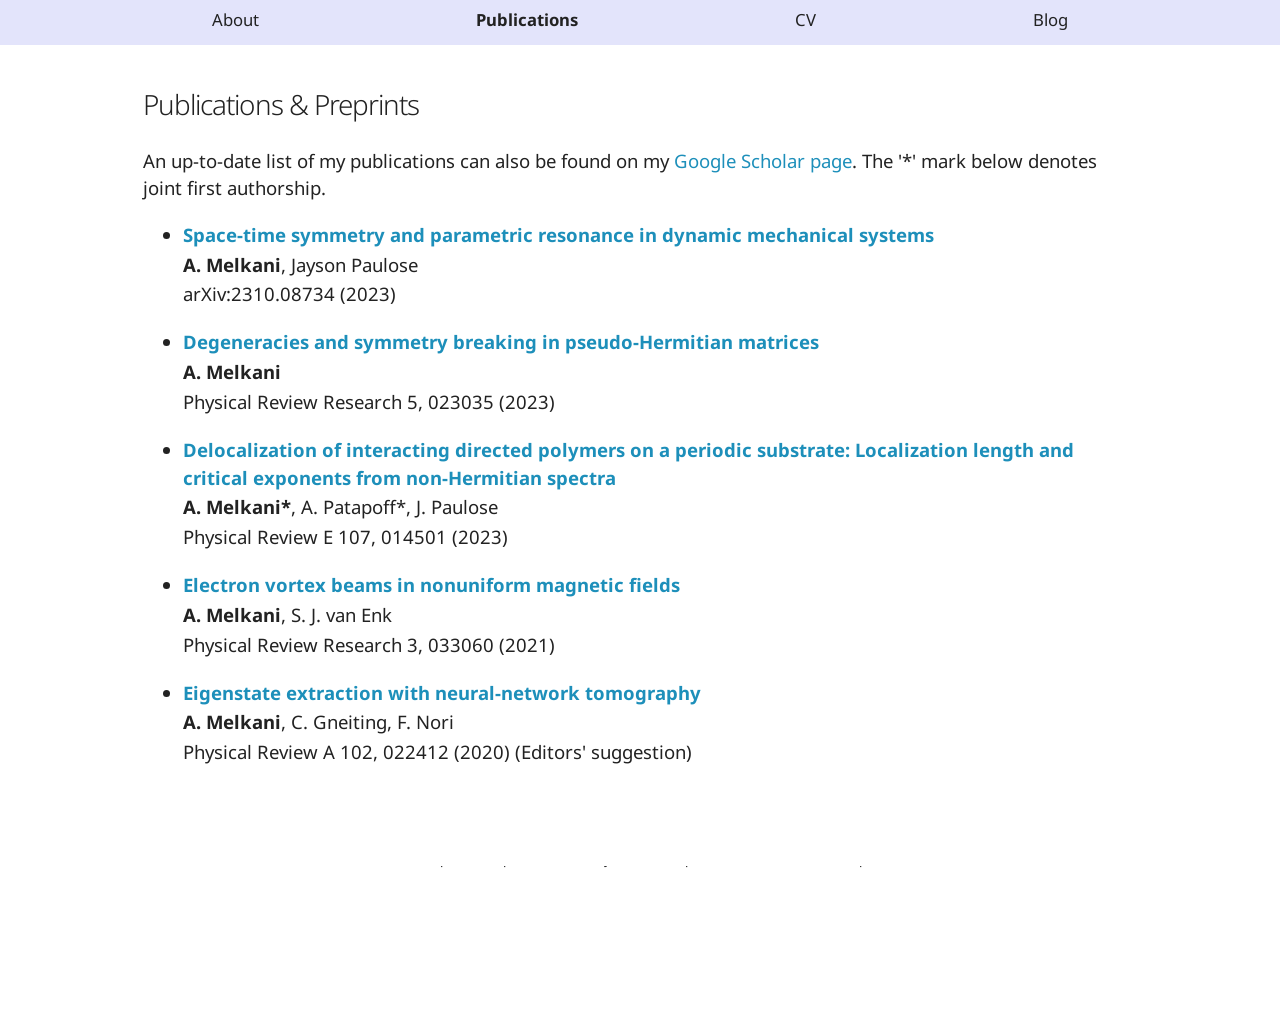
==== publications.html @ 1e5b2a1a "new intro" ====
<!DOCTYPE html>
<html lang="en">
<head>
	<title>
		Abhijeet Melkani
	</title>
	<link rel="stylesheet" type="text/css" href="https://fonts.googleapis.com/css2?family=Noto+Sans:ital,wght@0,400;0,700;1,400;1,700&family=Vollkorn&display=swap">
	<link rel="stylesheet" href="main.css" type="text/css"/>
	<script src="components/header.js" type="text/javascript" defer></script>
	<script>
		window.onload=function() {document.getElementById("navPublications").className = "on";}
	</script>
</head>

<body>
	<navi-gator></navi-gator>

	<main id="contentpane">
		<div id="content">
			<div>
				<h4>Publications &amp; Preprints</h4> 

				An up-to-date list of my publications can also be found on my <a href="https://scholar.google.com/citations?user=eS5qIn0AAAAJ&hl=en" target="_blank">Google Scholar page</a>. The '*' mark below denotes joint first authorship.<br/>
				<p>

<ul>
				<li><div class="paper">
					<p class="title"><a href="https://doi.org/10.48550/arXiv.2310.08734" target="_blank"><b>Space-time symmetry and parametric resonance in dynamic mechanical systems</b></a></i></p>
					<p><b>A. Melkani</b>, Jayson Paulose</p>
					<p>arXiv:2310.08734 (2023)</p>
				</div>
				<li><div class="paper">
					<p class="title"><a href="https://doi.org/10.1103/PhysRevResearch.5.023035" target="_blank"><b>Degeneracies and symmetry breaking in pseudo-Hermitian matrices</b></a></i></p>
					<p><b>A. Melkani</b></p>
					<p>Physical Review Research 5, 023035 (2023)</p>
				</div>

				<li><div class="paper">
					<p class="title"><a href="https://doi.org/10.1103/PhysRevE.107.014501" target="_blank"><b>Delocalization of interacting directed polymers on a periodic substrate: Localization length and critical exponents from non-Hermitian spectra</b></a></i></p>
					<p><b>A. Melkani*</b>, A. Patapoff*, J. Paulose</p>
					<p>Physical Review E 107, 014501 (2023)</p>
				</div>

				<li><div class="paper">
					<p class="title"><a href="https://doi.org/10.1103/PhysRevResearch.3.033060" target="_blank"><b>Electron vortex beams in nonuniform magnetic fields</b></a></i></p>
					<p><b>A. Melkani</b>, S. J. van Enk</p>
					<p>Physical Review Research 3, 033060 (2021)</p>
				</div>

				<li><div class="paper">
					<p class="title"><a href="https://doi.org/10.1103/PhysRevA.102.022412" target="_blank"><b>Eigenstate extraction with neural-network tomography</b></a></i></p>
					<p><b>A. Melkani</b>, C. Gneiting, F. Nori</p>
					<p>Physical Review A 102, 022412 (2020) (Editors' suggestion)</p>
				</div>

</ul>
			</div>
		</div>
	</main>
	<footer-text></footer-text>
</body>
</html>
---- main.css ----
html {
  font-size: 72.5%; }

body {
    -webkit-animation-delay: 0.1s;
    -webkit-animation-name: fontfix;
    -webkit-animation-duration: 0.1s;
    -webkit-animation-iteration-count: 1;
    -webkit-animation-timing-function: linear;
    font-size: 1.6em; /* currently ems cause chrome bug misinterpreting rems on body element */
    line-height: 1.7;
    font-weight: 400;
    font-family: "Noto Sans", sans-serif;
    color: #222; 
}

@-webkit-keyframes fontfix {
    from { opacity: 1; }
    to   { opacity: 1; }
}

h1, h2, h3, h4, h5, h6 {
  margin-top: 0;
  margin-bottom: 2rem;
  font-weight: 300; }
h1 { font-size: 4.0rem; line-height: 1.2;  letter-spacing: -.1rem;}
h2 { font-size: 3.6rem; line-height: 1.25; letter-spacing: -.1rem; }
h3 { font-size: 3.0rem; line-height: 1.3;  letter-spacing: -.1rem; }
h4 { font-size: 2.4rem; line-height: 1.35; letter-spacing: -.08rem; margin-top:2.4rem;}
h5 { font-size: 1.8rem; line-height: 1.5;  letter-spacing: -.05rem; }
h6 { font-size: 1.5rem; line-height: 1.6;  letter-spacing: 0; }

div#headpane {

    position:relative;
    margin-left:auto;
    margin-right:auto;
    margin-top:40px;
    height:auto;
    width: 950px;
}

#contentpane {
    
    position:relative;
    margin-top: -10px;
    margin-left:auto;
    margin-right:auto;
    padding-bottom: 100px;
    color: #222222;
    font-size:100%;
    width: 85%; 
    background-color: #FFFFFF;
    clear: both;
    line-height: 150%;
    z-index: 1;
}

div#content {
    position: relative;
    top: 20px;
    margin-left:40px;
    margin-right:40px;
    width: auto;
}

div#pagetitle{
    
    text-align:left;
    margin-top: 3%;
    /*margin-left: 10%;*/
    margin-left: auto;
    margin-right: auto;
    width: 700px;
    margin-bottom: 3%; /*previously 4*/
    display: flex;
    justify-content: center;
}

#headerimg {
    margin-left: 100px;
    border: 2px solid #FFFFFF;
    width: 150px;
    height: 150px;
    margin-bottom: 10px;
    margin-right: 10px;
}

#name {
    vertical-align: top;
    text-align: center;
}

p {
    height: auto;
    margin: 0;
    margin-bottom: 1em;
}

h1{
    color: #222222;     
    font-weight: bold;
    margin: 0% 0% 1% 0%;
}

h2{
    color: #222222;
    margin: -1% 0%;
    font-weight: bold;
}

h3 {
    font-weight: bold;
}

h1 > a{
    color: #222222;
    text-decoration: none;
    font-weight: bold;
}

h1>a:hover {
    color: #222222;
    text-decoration: none;
    font-weight: bold;
}

#footer {
    margin: 30px 0px;
    text-align: center;
    position: fixed;
    bottom: 0px;
    font-size:70%;
    width: 100%;
    color: #222222;
    z-index: 0;
    display: flex;
    justify-content: center;
    align-items: flex-start;    
}

#footer a:hover, #contentpane a:hover {
    color: #40A596;
}

hr {
    color: #222222;
    height : 1px;
}

a {
    color: #1D8FBA;  
    text-decoration: none;
    /*font-weight: normal;*/
}

table ol {
    margin: 0%;
    margin-left: -1.3em;
}

.rg {
    border-collapse: collapse;
    text-align:left;
    vertical-align: top;
}

.rg table, .rg th, .rg td{
    border-bottom: 1px solid black;
    border-collapse: collapse;
    vertical-align: top;
}

.rg th, .rg td {
    padding: 5px 10px;
}

.paper {
  margin-bottom: 20px 
}

.paper p {
  margin-bottom: 2px 
}
  
.divider {
    height: 2px;
    border: #222222;    
    background-color: #222222;  
    margin-top: 3.2rem;  
    margin-bottom: 2.4rem;  
  }
  
.nav {
    width: 100%;
    background-color: #E3E4FB; 
    border-color: #E3E4FB;
    color: #222222;
    margin-top: -13px;
    margin-left: -8px;
    margin-bottom: 20px;
    text-align: center;
    font-size: 90%;
    position: fixed;
    z-index: 2;
    display: flex;
    justify-content: space-evenly;
    align-items: center;    
    height: 50px;
}

.nav div {
    padding: 0px 5px;
}

.nav a {
    color: #222222;
}

.nav a:hover {
    color: #40A596;
}

#empty {
    width: 100%;
    height: 40px;
}

.on {
    font-weight: bold;
}

#buffer {
    width: 100%;
    height: 140px;
    z-index: 0;
}

#logo {
    height: 15pt;
    margin-right: 2px;
    margin-left: 5px;
    padding-top: 2px;
}
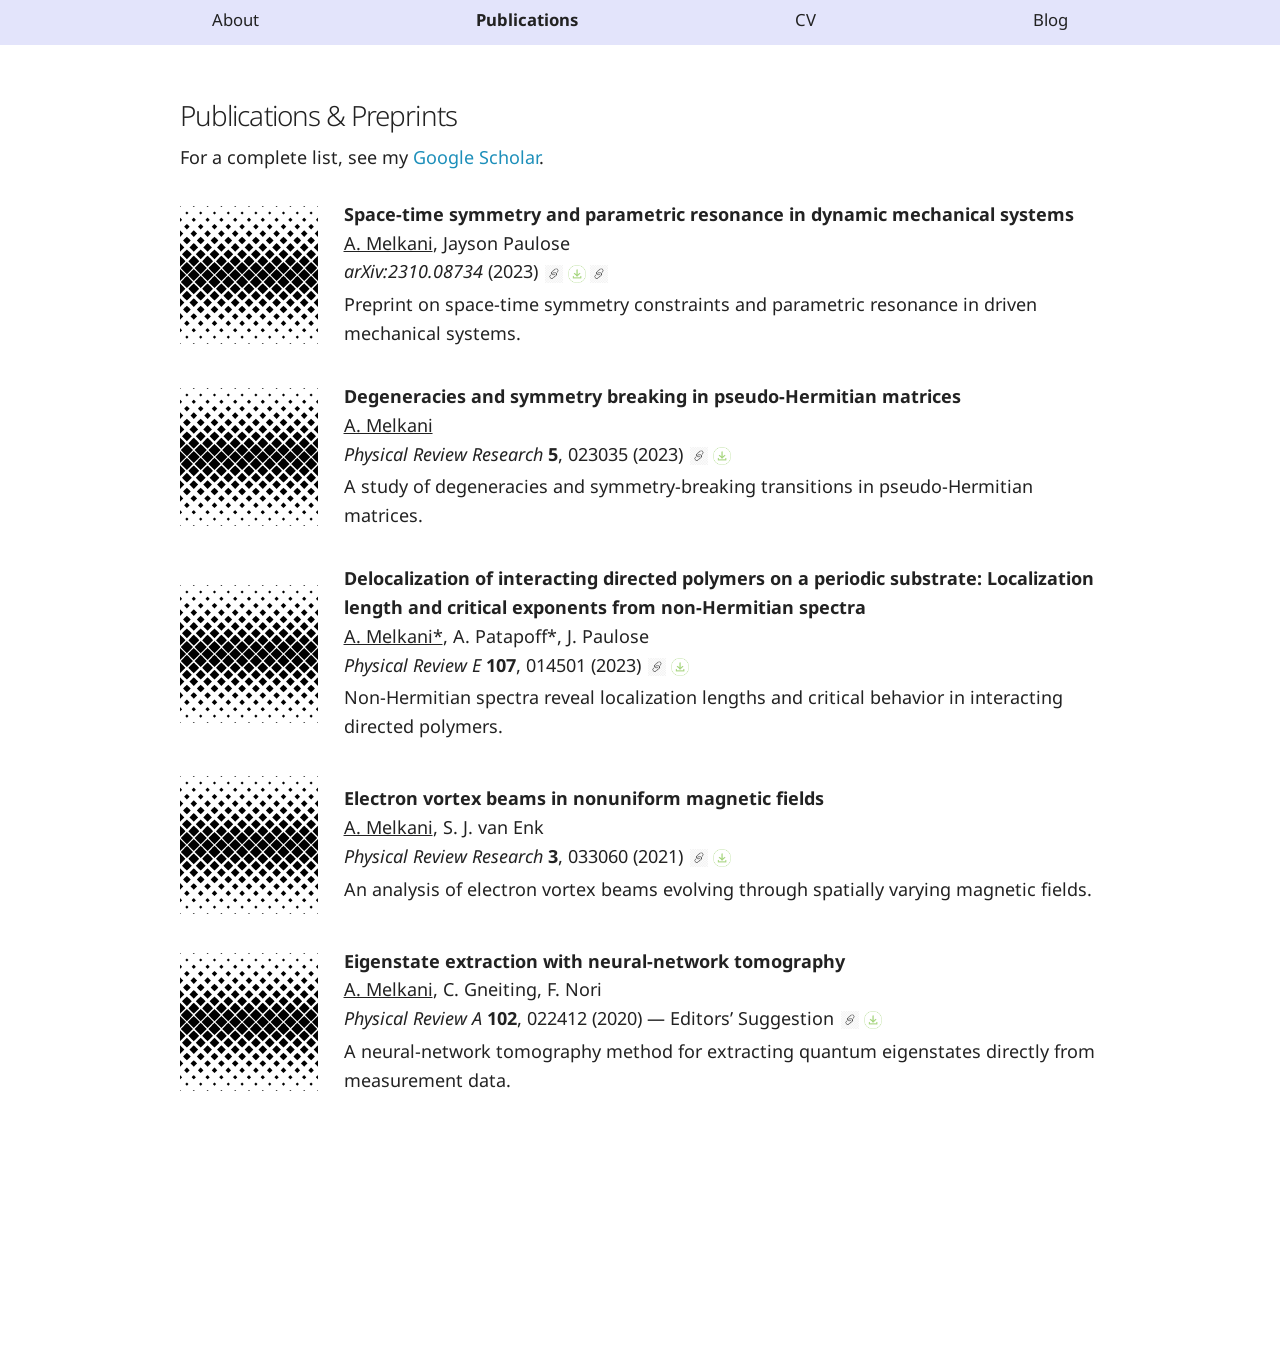
==== commit 4373d669: "New formatting for publications" ====
--- a/publications.html
+++ b/publications.html
@@ -1,62 +1,42 @@
 <!DOCTYPE html>
 <html lang="en">
 <head>
-	<title>
-		Abhijeet Melkani
-	</title>
-	<link rel="stylesheet" type="text/css" href="https://fonts.googleapis.com/css2?family=Noto+Sans:ital,wght@0,400;0,700;1,400;1,700&family=Vollkorn&display=swap">
-	<link rel="stylesheet" href="main.css" type="text/css"/>
-	<script src="components/header.js" type="text/javascript" defer></script>
-	<script>
-		window.onload=function() {document.getElementById("navPublications").className = "on";}
-	</script>
+  <meta charset="UTF-8">
+  <meta name="viewport" content="width=device-width, initial-scale=1">
+  <title>Publications</title>
+  <link rel="stylesheet" href="https://fonts.googleapis.com/css2?family=Noto+Sans:ital,wght@0,400;0,700;1,400;1,700&family=Vollkorn&display=swap">
+  <link rel="stylesheet" href="main.css">
+  <link rel="stylesheet" href="publications.css">
+  <script src="components/header.js" defer></script>
+  <script src="publications-data.js" defer></script>
+  <script src="components/publications.js" defer></script>
+  <script>
+    window.addEventListener("load", function () {
+      var el = document.getElementById("navPublications");
+      if (el) el.className = "on";
+    });
+  </script>
 </head>
+<body>
+  <navi-gator></navi-gator>
 
-<body>
-	<navi-gator></navi-gator>
+  <main id="contentpane">
+    <div id="content">
+      <div class="pubs-header">
+        <h4>Publications &amp; Preprints</h4>
+        <div class="pubs-subtitle">
+          For a complete list, see my
+          <a href="https://scholar.google.com/citations?user=eS5qIn0AAAAJ&amp;hl=en" target="_blank" rel="noopener noreferrer">Google Scholar</a>.
+        </div>
+      </div>
 
-	<main id="contentpane">
-		<div id="content">
-			<div>
-				<h4>Publications &amp; Preprints</h4> 
+      <ul id="publications-list" class="pub-grid" aria-live="polite">
+        <li>Loading publications…</li>
+      </ul>
+      <noscript>JavaScript is required to display the publications list.</noscript>
+    </div>
+  </main>
 
-				An up-to-date list of my publications can also be found on my <a href="https://scholar.google.com/citations?user=eS5qIn0AAAAJ&hl=en" target="_blank">Google Scholar page</a>. The '*' mark below denotes joint first authorship.<br/>
-				<p>
-
-<ul>
-				<li><div class="paper">
-					<p class="title"><a href="https://doi.org/10.48550/arXiv.2310.08734" target="_blank"><b>Space-time symmetry and parametric resonance in dynamic mechanical systems</b></a></i></p>
-					<p><b>A. Melkani</b>, Jayson Paulose</p>
-					<p>arXiv:2310.08734 (2023)</p>
-				</div>
-				<li><div class="paper">
-					<p class="title"><a href="https://doi.org/10.1103/PhysRevResearch.5.023035" target="_blank"><b>Degeneracies and symmetry breaking in pseudo-Hermitian matrices</b></a></i></p>
-					<p><b>A. Melkani</b></p>
-					<p>Physical Review Research 5, 023035 (2023)</p>
-				</div>
-
-				<li><div class="paper">
-					<p class="title"><a href="https://doi.org/10.1103/PhysRevE.107.014501" target="_blank"><b>Delocalization of interacting directed polymers on a periodic substrate: Localization length and critical exponents from non-Hermitian spectra</b></a></i></p>
-					<p><b>A. Melkani*</b>, A. Patapoff*, J. Paulose</p>
-					<p>Physical Review E 107, 014501 (2023)</p>
-				</div>
-
-				<li><div class="paper">
-					<p class="title"><a href="https://doi.org/10.1103/PhysRevResearch.3.033060" target="_blank"><b>Electron vortex beams in nonuniform magnetic fields</b></a></i></p>
-					<p><b>A. Melkani</b>, S. J. van Enk</p>
-					<p>Physical Review Research 3, 033060 (2021)</p>
-				</div>
-
-				<li><div class="paper">
-					<p class="title"><a href="https://doi.org/10.1103/PhysRevA.102.022412" target="_blank"><b>Eigenstate extraction with neural-network tomography</b></a></i></p>
-					<p><b>A. Melkani</b>, C. Gneiting, F. Nori</p>
-					<p>Physical Review A 102, 022412 (2020) (Editors' suggestion)</p>
-				</div>
-
-</ul>
-			</div>
-		</div>
-	</main>
-	<footer-text></footer-text>
+  <footer-text></footer-text>
 </body>
-</html>+</html>
--- a/publications.css
+++ b/publications.css
@@ -0,0 +1,116 @@
+:root {
+  --muted: rgba(34, 34, 34, 0.7);
+  --accent: #1d8fba;
+  --accent-2: #40a596;
+}
+
+#contentpane {
+  max-width: 1000px;
+}
+
+.pubs-header {
+  display: flex;
+  flex-direction: column;
+  gap: 0;
+  margin: 1rem 0 2.4rem;
+}
+
+.pubs-header h4 { margin-bottom: 0.7rem; }
+
+.pubs-subtitle {
+  max-width: 78ch;
+  color: #222;
+  font-size: 18px;
+  line-height: 1.6;
+}
+
+.pub-grid {
+  display: block;
+  margin: 0;
+  padding: 0;
+}
+
+.pub-card {
+  display: grid;
+  grid-template-columns: minmax(120px, 15%) 1fr;
+  column-gap: 2.2rem;
+  align-items: center;
+  margin: 0 0 2.7rem;
+  list-style: none;
+}
+
+.pub-thumb img {
+  display: block;
+  width: 100%;
+  height: 140px;
+  object-fit: contain;
+}
+
+.pub-body {
+  font-size: 18px;
+  line-height: 1.6;
+}
+
+.pub-me { text-decoration: underline; }
+
+.pub-title,
+.pub-authors,
+.pub-venue { margin: 0; }
+
+.pub-title {
+  font-size: 18px;
+  line-height: 1.6;
+  font-weight: 700;
+}
+
+.pub-title a,
+.pub-authors,
+.pub-venue,
+.pub-summary { color: #222; }
+
+.pub-title a:hover { color: var(--accent-2); }
+
+.pub-summary {
+  min-height: 1.6em;
+  margin: 0.35rem 0 0.25rem;
+}
+
+.pub-links {
+  display: inline-flex;
+  align-items: center;
+  gap: 0.4rem;
+  margin-left: 0.65rem;
+  vertical-align: middle;
+}
+
+.pub-icon-link {
+  display: inline-flex;
+  align-items: center;
+  opacity: 0.75;
+  transition: opacity 120ms ease, transform 120ms ease;
+}
+
+.pub-icon-link img {
+  width: 18px;
+  height: 18px;
+  object-fit: contain;
+}
+
+.pub-icon-link:hover {
+  opacity: 1;
+  transform: translateY(-1px);
+}
+
+.pub-error { color: #a12626; }
+
+@media (max-width: 720px) {
+  .pub-card {
+    grid-template-columns: 95px 1fr;
+    column-gap: 1.2rem;
+  }
+
+  .pub-thumb img { height: 100px; }
+
+  .pub-body,
+  .pub-title { font-size: 16.2px; }
+}
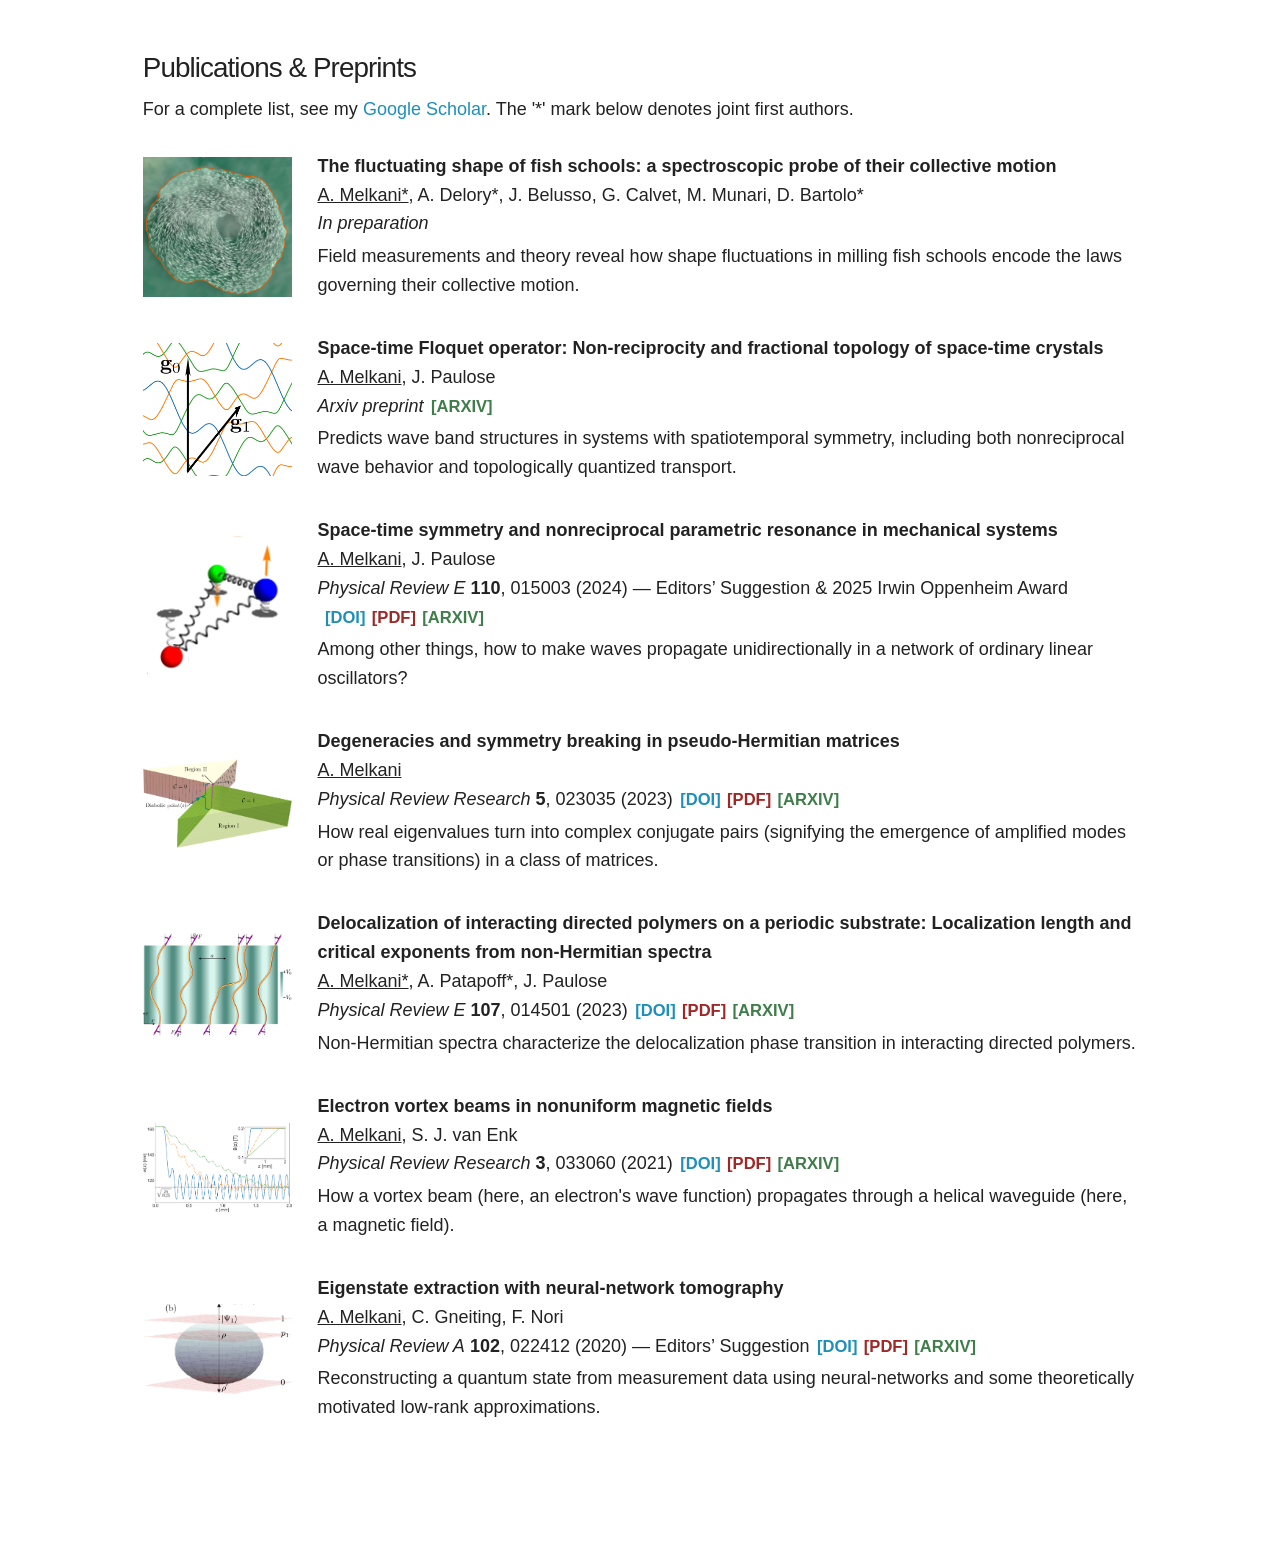
==== commit 24ddd6a1: "fish publication data (under prep)" ====
--- a/publications.html
+++ b/publications.html
@@ -3,11 +3,12 @@
 <head>
   <meta charset="UTF-8">
   <meta name="viewport" content="width=device-width, initial-scale=1">
-  <title>Publications</title>
-  <link rel="stylesheet" href="https://fonts.googleapis.com/css2?family=Noto+Sans:ital,wght@0,400;0,700;1,400;1,700&family=Vollkorn&display=swap">
+  <title>Publications | Abhijeet Melkani</title>
+  <meta name="description" content="Publications and preprints by Abhijeet Melkani on active matter, non-Hermitian physics, space-time symmetry, directed polymers, and quantum systems.">
+  <link rel="canonical" href="https://elmelkani.github.io/publications.html">
   <link rel="stylesheet" href="main.css">
   <link rel="stylesheet" href="publications.css">
-  <script src="components/header.js" defer></script>
+  <script src="components/layout.js" defer></script>
   <script src="publications-data.js" defer></script>
   <script src="components/publications.js" defer></script>
   <script>
@@ -27,6 +28,7 @@
         <div class="pubs-subtitle">
           For a complete list, see my
           <a href="https://scholar.google.com/citations?user=eS5qIn0AAAAJ&amp;hl=en" target="_blank" rel="noopener noreferrer">Google Scholar</a>.
+          The '*' mark below denotes joint first authors.
         </div>
       </div>
 
--- a/publications.css
+++ b/publications.css
@@ -5,7 +5,7 @@
 }
 
 #contentpane {
-  max-width: 1000px;
+  max-width: 1200px;
 }
 
 .pubs-header {
@@ -78,28 +78,22 @@
 .pub-links {
   display: inline-flex;
   align-items: center;
-  gap: 0.4rem;
+  gap: 0.55rem;
   margin-left: 0.65rem;
   vertical-align: middle;
 }
 
-.pub-icon-link {
-  display: inline-flex;
-  align-items: center;
-  opacity: 0.75;
-  transition: opacity 120ms ease, transform 120ms ease;
+.pub-text-link {
+  font-size: 0.92em;
+  font-weight: 700;
+  white-space: nowrap;
 }
 
-.pub-icon-link img {
-  width: 18px;
-  height: 18px;
-  object-fit: contain;
-}
+.pub-link-doi { color: #1d8fba; }
+.pub-link-pdf { color: #a12626; }
+.pub-link-arxiv { color: #3f7d4a; }
 
-.pub-icon-link:hover {
-  opacity: 1;
-  transform: translateY(-1px);
-}
+.pub-text-link:hover { color: var(--accent-2); }
 
 .pub-error { color: #a12626; }
 
